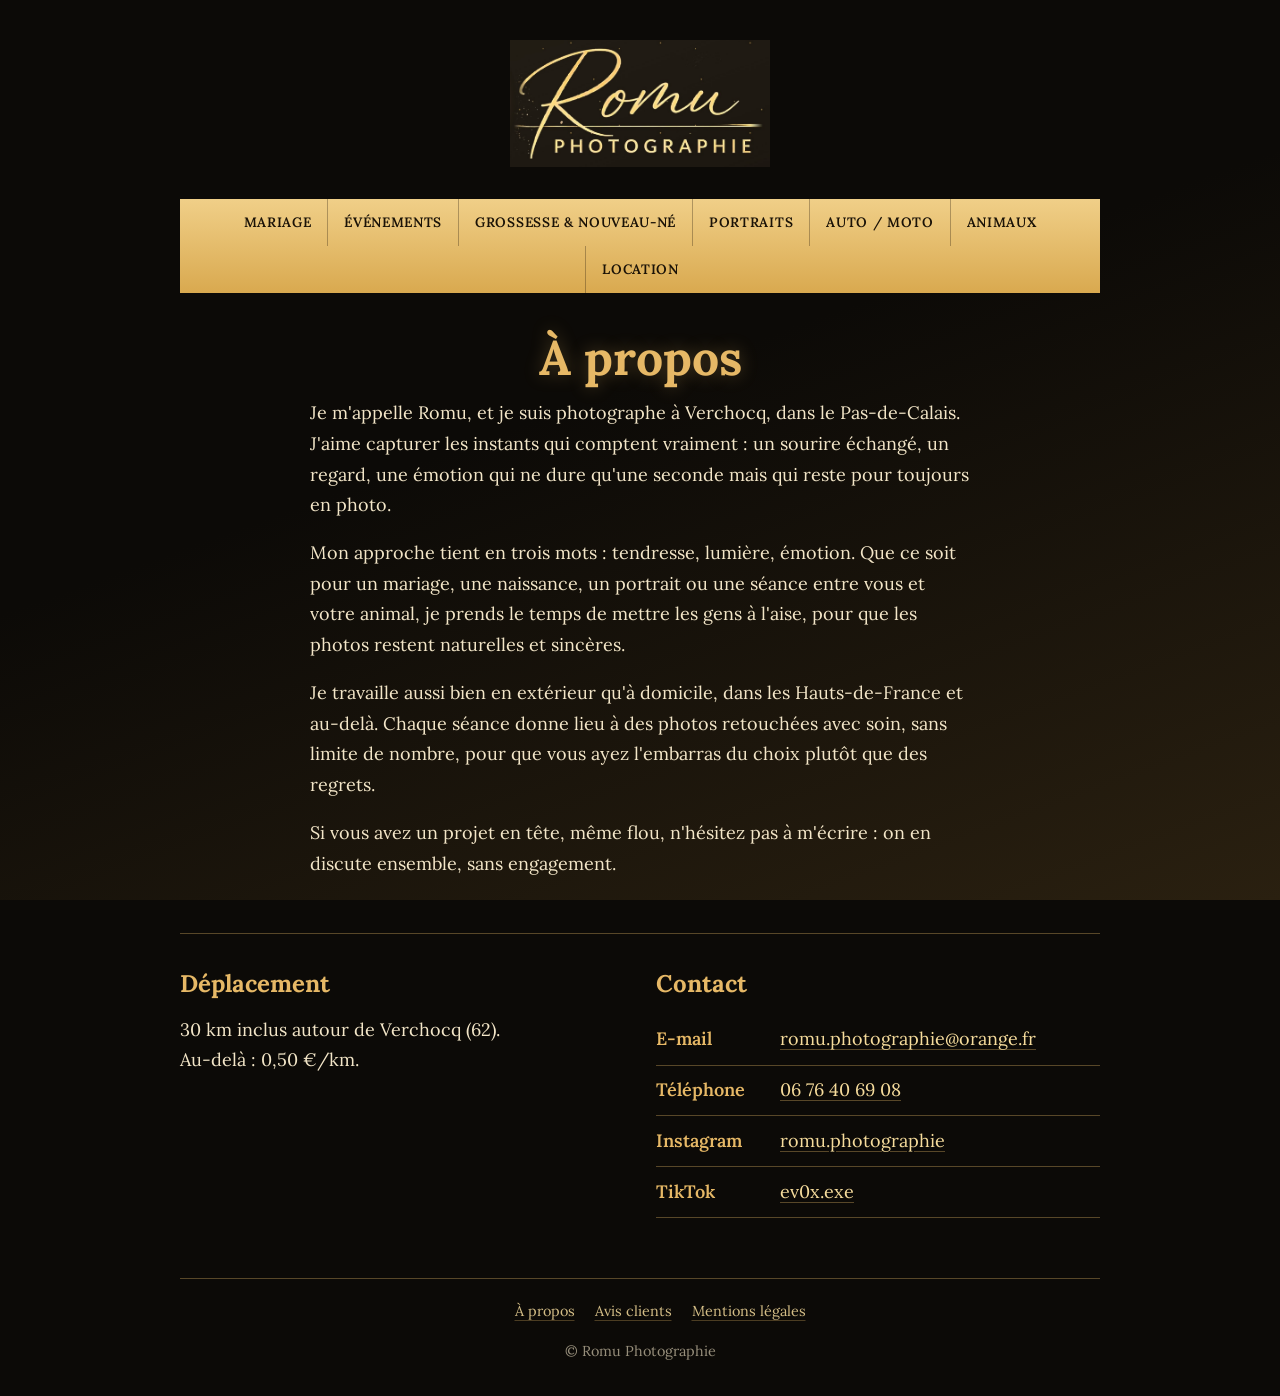
==== a-propos.html @ b551d932 "Add files via upload" ====
<!DOCTYPE html>
<html lang="fr">
<head>
<meta charset="UTF-8">
<meta name="viewport" content="width=device-width, initial-scale=1">
<title>À propos – Romu Photographie</title>
<meta name="description" content="Découvrez Romu, photographe à Verchocq (62), Hauts-de-France : son approche, son style et sa façon de travailler.">
<link rel="preconnect" href="https://fonts.googleapis.com">
<link rel="preconnect" href="https://fonts.gstatic.com" crossorigin>
<link href="https://fonts.googleapis.com/css2?family=Lora:ital,wght@0,400;0,600;0,700;1,400&display=swap" rel="stylesheet">
<link rel="stylesheet" href="style.css">
</head>
<body>
<div class="cadre">
<header class="entete petit"><a class="marque" href="index.html"><img class="logo" src="logo-romu.jpg" alt="Romu Photographie" width="1161" height="565"></a></header>
<nav aria-label="Tarifs 2027"><ul class="bandeau"><li><a href="mariage.html">Mariage</a></li><li><a href="evenements.html">Événements</a></li><li><a href="grossesse-nouveau-ne.html">Grossesse &amp; nouveau-né</a></li><li><a href="portraits.html">Portraits</a></li><li><a href="auto-moto.html">Auto / Moto</a></li><li><a href="animaux.html">Animaux</a></li><li><a href="location.html">Location</a></li></ul></nav>
<main>
<section>
<h1 class="titre">À propos</h1>
<div class="propos-texte">
<p>Je m'appelle Romu, et je suis photographe à Verchocq, dans le Pas-de-Calais. J'aime capturer les instants qui comptent vraiment : un sourire échangé, un regard, une émotion qui ne dure qu'une seconde mais qui reste pour toujours en photo.</p>
<p>Mon approche tient en trois mots : tendresse, lumière, émotion. Que ce soit pour un mariage, une naissance, un portrait ou une séance entre vous et votre animal, je prends le temps de mettre les gens à l'aise, pour que les photos restent naturelles et sincères.</p>
<p>Je travaille aussi bien en extérieur qu'à domicile, dans les Hauts-de-France et au-delà. Chaque séance donne lieu à des photos retouchées avec soin, sans limite de nombre, pour que vous ayez l'embarras du choix plutôt que des regrets.</p>
<p>Si vous avez un projet en tête, même flou, n'hésitez pas à m'écrire : on en discute ensemble, sans engagement.</p>
</div>
</section>
<section id="contact">
<div class="pied"><div><h2>Déplacement</h2><p>30 km inclus autour de Verchocq (62).<br>Au-delà : 0,50 €/km.</p></div>
<div><h2>Contact</h2><dl class="contact">
<div><dt>E-mail</dt><dd><a href="mailto:romu.photographie@orange.fr">romu.photographie@orange.fr</a></dd></div>
<div><dt>Téléphone</dt><dd><a href="tel:+33676406908">06 76 40 69 08</a></dd></div>
<div><dt>Instagram</dt><dd><a href="https://www.instagram.com/romu.photographie" target="_blank" rel="noopener">romu.photographie</a></dd></div>
<div><dt>TikTok</dt><dd><a href="https://www.tiktok.com/@ev0x.exe" target="_blank" rel="noopener">ev0x.exe</a></dd></div>
</dl></div></div>
</section>
<ul class="pied-liens">
<li><a href="a-propos.html">À propos</a></li>
<li><a href="avis.html">Avis clients</a></li>
<li><a href="mentions-legales.html">Mentions légales</a></li>
</ul>
</main>
<footer>© Romu Photographie</footer>
</div>
</body>
</html>
---- style.css ----
:root{--noir:#0c0a07;--brun:#2a2010;--or:#e6b866;--or-clair:#f6dc9c;--creme:#f3e6c8;--fin:rgba(230,184,102,.35)}
*{box-sizing:border-box}
html{height:100%}
body{margin:0;min-height:100%;background:var(--noir) linear-gradient(160deg,var(--noir) 45%,var(--brun) 100%) fixed;color:var(--creme);font:1.125rem/1.7 Lora,Georgia,"Times New Roman",serif}
.cadre{max-width:960px;margin:0 auto;padding:2.5rem 1.25rem 2rem}
a{color:var(--or-clair);text-decoration-color:var(--fin);text-underline-offset:4px}
a:hover{color:#fff;text-decoration-color:var(--or)}
a:focus-visible{outline:2px solid var(--or);outline-offset:3px;border-radius:2px}
.entete,.marque{display:flex;align-items:center;justify-content:center;gap:2rem;flex-wrap:wrap}
.entete{margin-bottom:2rem}
.marque{line-height:0;text-decoration:none}
.entete img{display:block}
.portrait{width:200px;height:200px;border-radius:50%;border:4px solid var(--or);box-shadow:0 0 32px rgba(230,184,102,.35);object-fit:cover}
.logo{width:min(380px,100%);height:auto;mix-blend-mode:screen}
.entete h1{margin:0;line-height:0}
.petit .portrait{width:110px;height:110px;border-width:3px}
.petit .logo{width:min(260px,100%)}
.bandeau{margin:0;padding:0;list-style:none;display:flex;flex-wrap:wrap;justify-content:center;background:linear-gradient(180deg,#f0cf88,#d9a94f);font-size:.85rem;font-weight:600;letter-spacing:.05em;text-transform:uppercase}
.bandeau a{display:block;padding:.75rem 1rem;color:#1a1207;text-decoration:none}
.bandeau a:hover{background:rgba(26,18,7,.12);color:#1a1207}
.bandeau a[aria-current]{background:#1a1207;color:var(--or-clair)}
.bandeau a:focus-visible{outline-color:#1a1207;outline-offset:-4px}
.bandeau li+li{border-left:1px solid rgba(26,18,7,.3)}
section{padding:2.25rem 0;text-align:center}
section+section{border-top:1px solid var(--fin)}
h1.titre{margin:0 0 .75rem;color:var(--or);font-size:clamp(2rem,6vw,3rem);line-height:1.2;text-shadow:0 0 18px rgba(230,184,102,.3)}
h2{margin:0 0 1rem;color:var(--or);font-size:clamp(1.5rem,4vw,2.25rem);line-height:1.2}
p{margin:0 0 1rem}
.accroche{font-size:clamp(1.15rem,3vw,1.5rem)}
.serre{max-width:34ch;margin-inline:auto}
.inclus{color:var(--or)}
.devise{font-style:italic;color:var(--or);font-size:clamp(1.3rem,3.6vw,2rem)}
.offres{display:grid;grid-template-columns:repeat(auto-fit,minmax(260px,1fr));gap:1.25rem;text-align:left;margin-top:2rem}
.offre{border:1px solid var(--fin);border-radius:8px;padding:1.5rem;background:rgba(0,0,0,.35)}
.offre h2{font-size:1.3rem;margin:0}
.prix{font-size:2.25rem;font-weight:700;color:var(--or-clair);line-height:1.2;margin:.25rem 0 .9rem;padding-bottom:.6rem;border-bottom:1px solid var(--fin);white-space:nowrap}
.offre ul{margin:0;padding-left:1.1rem}
.offre li{margin-bottom:.4rem;font-size:1rem;line-height:1.5}
.offre li::marker{color:var(--or)}
.large{grid-column:1/-1;border-color:var(--or)}
.liens{list-style:none;margin:0;padding:0;display:grid;grid-template-columns:repeat(auto-fit,minmax(220px,1fr));gap:1rem}
.liens a{display:block;padding:1rem;border:1px solid var(--fin);border-radius:8px;background:rgba(0,0,0,.35);font-weight:600;font-size:1.15rem;text-decoration:none}
.liens a:hover{border-color:var(--or)}
.pied{display:grid;grid-template-columns:repeat(auto-fit,minmax(260px,1fr));gap:2rem;text-align:left}
.pied h2{font-size:1.5rem}
.contact{margin:0}
.contact div{display:flex;flex-wrap:wrap;gap:.25rem 1.25rem;padding:.6rem 0;border-bottom:1px solid var(--fin)}
.contact dt{flex:0 0 6.5rem;color:var(--or);font-weight:600}
.contact dd{margin:0;overflow-wrap:anywhere}
footer{text-align:center;opacity:.6;font-size:.9rem;padding-top:1rem}
@media(max-width:600px){.cadre{padding-top:1.5rem}.entete,.marque{gap:1.25rem}.portrait{width:150px;height:150px}.petit .portrait{width:90px;height:90px}.bandeau a{padding:.6rem .7rem}.contact dt{flex-basis:100%}}

/* --- Pied secondaire, formulaire, avis, à propos, mentions légales --- */
.pied-liens{list-style:none;display:flex;flex-wrap:wrap;justify-content:center;gap:.4rem 1.25rem;margin:1.5rem 0 0;padding-top:1.25rem;border-top:1px solid var(--fin);font-size:.9rem}
.pied-liens a{opacity:.85}
.formulaire{max-width:34rem;margin:0 auto 2rem;text-align:left;display:grid;gap:.9rem}
.formulaire label{display:block;font-size:.9rem;color:var(--or);margin-bottom:.3rem;font-weight:600}
.formulaire input,.formulaire textarea{width:100%;padding:.7rem .8rem;background:rgba(0,0,0,.35);border:1px solid var(--fin);border-radius:6px;color:var(--creme);font:inherit}
.formulaire input:focus,.formulaire textarea:focus{outline:2px solid var(--or);outline-offset:1px;border-color:var(--or)}
.formulaire textarea{min-height:130px;resize:vertical}
.formulaire button{justify-self:start;padding:.8rem 1.8rem;background:linear-gradient(180deg,#f0cf88,#d9a94f);color:#1a1207;font-weight:700;border:none;border-radius:6px;cursor:pointer;font-size:1rem}
.formulaire button:hover{filter:brightness(1.08)}
.formulaire button:focus-visible{outline:2px solid var(--or-clair);outline-offset:2px}
.note-form{font-size:.85rem;opacity:.7;max-width:34rem;margin:-.5rem auto 2rem;text-align:left}
.etat-vide{border:1px dashed var(--fin);border-radius:8px;padding:2rem 1.5rem;max-width:34rem;margin:0 auto;opacity:.85}
.propos-texte{max-width:60ch;margin:0 auto;text-align:left}
.propos-texte p{margin-bottom:1.1rem}
.legal{max-width:60ch;margin:0 auto;text-align:left;font-size:1rem}
.legal h2{text-align:left;font-size:1.3rem;margin-top:1.75rem}
.legal p{margin-bottom:.9rem}

/* --- Location de matériel --- */
.bandeau-info{background:linear-gradient(180deg,#f0cf88,#d9a94f);color:#1a1207;text-align:center;font-weight:700;padding:.7rem 1rem;border-radius:6px;max-width:34rem;margin:0 auto 2rem}
.materiel-groupe{max-width:60ch;margin:0 auto 2rem;text-align:left}
.materiel-item{border-bottom:1px solid var(--fin);padding:.9rem 0}
.materiel-item h3{margin:0 0 .25rem;color:var(--or-clair);font-size:1.1rem}
.materiel-item p{margin:0;font-size:.95rem;opacity:.9}
.tableau-scroll{overflow-x:auto;margin:0 auto 1rem;max-width:60rem}
table.tarifs{border-collapse:collapse;width:100%;min-width:640px;text-align:left}
table.tarifs th,table.tarifs td{padding:.7rem .9rem;border-bottom:1px solid var(--fin)}
table.tarifs th{color:var(--or);font-size:.85rem;text-transform:uppercase;letter-spacing:.03em}
table.tarifs td{font-size:1rem}
table.tarifs tr:hover td{background:rgba(230,184,102,.06)}
.note-tarifs{max-width:60rem;margin:-.5rem auto 2rem;font-size:.85rem;opacity:.7;text-align:left}
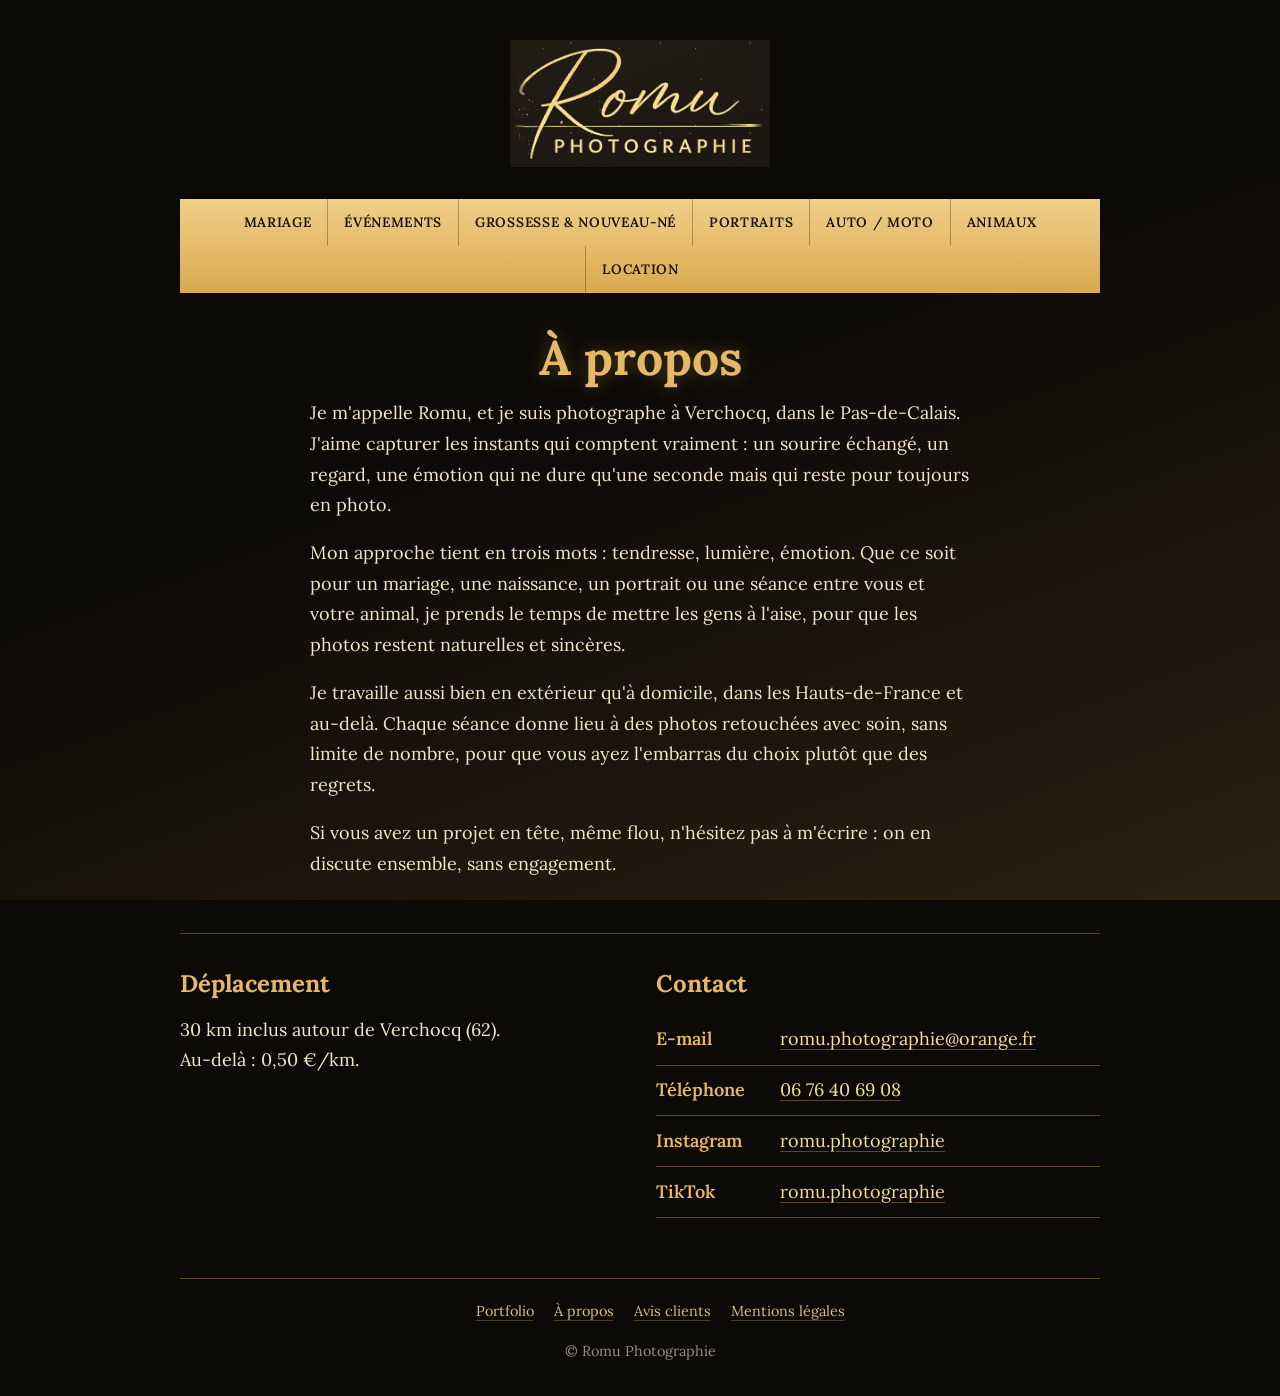
==== commit 9720f09d: "Add files via upload" ====
--- a/a-propos.html
+++ b/a-propos.html
@@ -30,10 +30,11 @@
 <div><dt>E-mail</dt><dd><a href="mailto:romu.photographie@orange.fr">romu.photographie@orange.fr</a></dd></div>
 <div><dt>Téléphone</dt><dd><a href="tel:+33676406908">06 76 40 69 08</a></dd></div>
 <div><dt>Instagram</dt><dd><a href="https://www.instagram.com/romu.photographie" target="_blank" rel="noopener">romu.photographie</a></dd></div>
-<div><dt>TikTok</dt><dd><a href="https://www.tiktok.com/@ev0x.exe" target="_blank" rel="noopener">ev0x.exe</a></dd></div>
+<div><dt>TikTok</dt><dd><a href="https://www.tiktok.com/@romu.photographie" target="_blank" rel="noopener">romu.photographie</a></dd></div>
 </dl></div></div>
 </section>
 <ul class="pied-liens">
+<li><a href="portfolio.html">Portfolio</a></li>
 <li><a href="a-propos.html">À propos</a></li>
 <li><a href="avis.html">Avis clients</a></li>
 <li><a href="mentions-legales.html">Mentions légales</a></li>
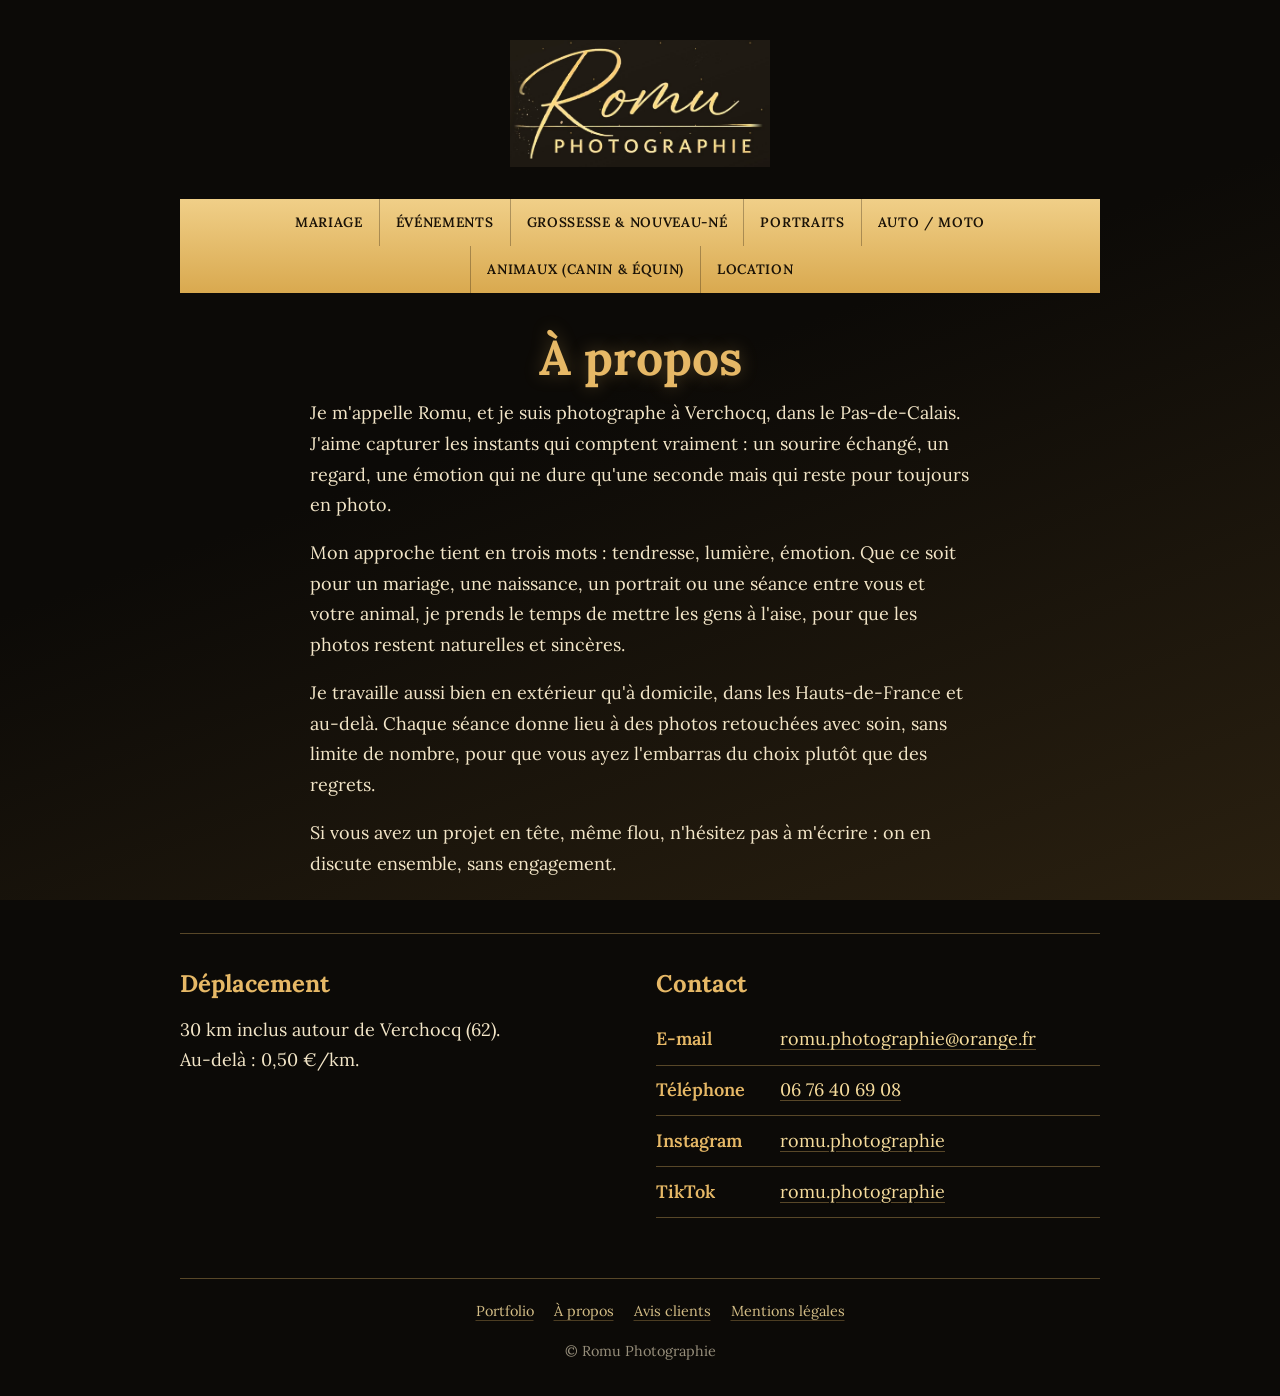
==== commit ca0abc4b: "Add files via upload" ====
--- a/a-propos.html
+++ b/a-propos.html
@@ -13,7 +13,7 @@
 <body>
 <div class="cadre">
 <header class="entete petit"><a class="marque" href="index.html"><img class="logo" src="logo-romu.jpg" alt="Romu Photographie" width="1161" height="565"></a></header>
-<nav aria-label="Tarifs 2027"><ul class="bandeau"><li><a href="mariage.html">Mariage</a></li><li><a href="evenements.html">Événements</a></li><li><a href="grossesse-nouveau-ne.html">Grossesse &amp; nouveau-né</a></li><li><a href="portraits.html">Portraits</a></li><li><a href="auto-moto.html">Auto / Moto</a></li><li><a href="animaux.html">Animaux</a></li><li><a href="location.html">Location</a></li></ul></nav>
+<nav aria-label="Tarifs 2027"><ul class="bandeau"><li><a href="mariage.html">Mariage</a></li><li><a href="evenements.html">Événements</a></li><li><a href="grossesse-nouveau-ne.html">Grossesse &amp; nouveau-né</a></li><li><a href="portraits.html">Portraits</a></li><li><a href="auto-moto.html">Auto / Moto</a></li><li><a href="animaux.html">Animaux (canin &amp; équin)</a></li><li><a href="location.html">Location</a></li></ul></nav>
 <main>
 <section>
 <h1 class="titre">À propos</h1>
--- a/style.css
+++ b/style.css
@@ -50,6 +50,10 @@
 footer{text-align:center;opacity:.6;font-size:.9rem;padding-top:1rem}
 @media(max-width:600px){.cadre{padding-top:1.5rem}.entete,.marque{gap:1.25rem}.portrait{width:150px;height:150px}.petit .portrait{width:90px;height:90px}.bandeau a{padding:.6rem .7rem}.contact dt{flex-basis:100%}}
 
+/* --- Galerie portfolio sur les fiches tarifs --- */
+.mini-galerie{display:grid;grid-template-columns:repeat(auto-fit,minmax(110px,1fr));gap:.6rem;max-width:34rem;margin:1.5rem auto 2rem}
+.mini-galerie img{width:100%;aspect-ratio:1/1;object-fit:cover;border-radius:8px;border:1px solid var(--fin);display:block}
+
 /* --- Pied secondaire, formulaire, avis, à propos, mentions légales --- */
 .pied-liens{list-style:none;display:flex;flex-wrap:wrap;justify-content:center;gap:.4rem 1.25rem;margin:1.5rem 0 0;padding-top:1.25rem;border-top:1px solid var(--fin);font-size:.9rem}
 .pied-liens a{opacity:.85}
@@ -81,4 +85,28 @@
 table.tarifs th{color:var(--or);font-size:.85rem;text-transform:uppercase;letter-spacing:.03em}
 table.tarifs td{font-size:1rem}
 table.tarifs tr:hover td{background:rgba(230,184,102,.06)}
-.note-tarifs{max-width:60rem;margin:-.5rem auto 2rem;font-size:.85rem;opacity:.7;text-align:left}+.note-tarifs{max-width:60rem;margin:-.5rem auto 2rem;font-size:.85rem;opacity:.7;text-align:left}
+
+/* --- Page Portfolio --- */
+.filtres{display:flex;flex-wrap:wrap;justify-content:center;gap:.6rem;max-width:52rem;margin:0 auto 2rem}
+.filtres button{padding:.55rem 1.2rem;border-radius:999px;border:1px solid var(--fin);background:rgba(0,0,0,.35);color:var(--creme);font:inherit;font-size:.9rem;cursor:pointer;transition:background .15s,border-color .15s}
+.filtres button:hover{border-color:var(--or)}
+.filtres button.actif{background:linear-gradient(180deg,#f0cf88,#d9a94f);color:#1a1207;border-color:transparent;font-weight:600}
+.filtres button:focus-visible{outline:2px solid var(--or);outline-offset:2px}
+.portfolio-grille{display:flex;flex-wrap:wrap;justify-content:center;gap:.5rem;max-width:56rem;margin:0 auto}
+.portfolio-grille figure{flex:0 0 auto;width:110px;margin:0;position:relative;border-radius:8px;overflow:hidden;border:1px solid var(--fin);aspect-ratio:1/1}
+.portfolio-grille img{width:100%;height:100%;object-fit:cover;display:block}
+.portfolio-grille figcaption{position:absolute;left:0;right:0;bottom:0;padding:.5rem .7rem;background:linear-gradient(0deg,rgba(0,0,0,.75),transparent);color:var(--or-clair);font-size:.8rem}
+.cta-portfolio{display:inline-block;margin-top:.5rem;padding:.7rem 1.6rem;border:1px solid var(--or);border-radius:999px;color:var(--or-clair);text-decoration:none;font-size:.95rem}
+.cta-portfolio:hover{background:rgba(230,184,102,.12);color:#fff}
+/* --- Accueil : mise en page photo --- */
+.hero{padding:3.5rem 0 3rem;text-align:center;border-top:none}
+.hero .accroche{max-width:40ch;margin-inline:auto}
+.galerie{padding-top:1rem}
+.galerie h2{margin-bottom:.4rem}
+.galerie > p{opacity:.75;font-size:1rem;margin-bottom:1.75rem}
+.grille{display:grid;grid-template-columns:repeat(auto-fit,minmax(200px,1fr));gap:1rem;text-align:center}
+.carte{display:flex;align-items:center;justify-content:center;min-height:100px;padding:1.4rem 1rem;border-radius:8px;border:1px solid var(--fin);background:rgba(0,0,0,.3);text-decoration:none;color:var(--or-clair);font-size:1.15rem;font-weight:600;letter-spacing:.02em;transition:border-color .15s,background .15s}
+.carte:hover{border-color:var(--or);background:rgba(230,184,102,.08);color:#fff}
+.carte-portfolio{border-color:var(--or);background:rgba(230,184,102,.1)}
+.portrait-grand{width:min(280px,60vw);height:min(280px,60vw);border-radius:50%;border:4px solid var(--or);box-shadow:0 0 40px rgba(230,184,102,.35);object-fit:cover;margin:0 auto 1.5rem}
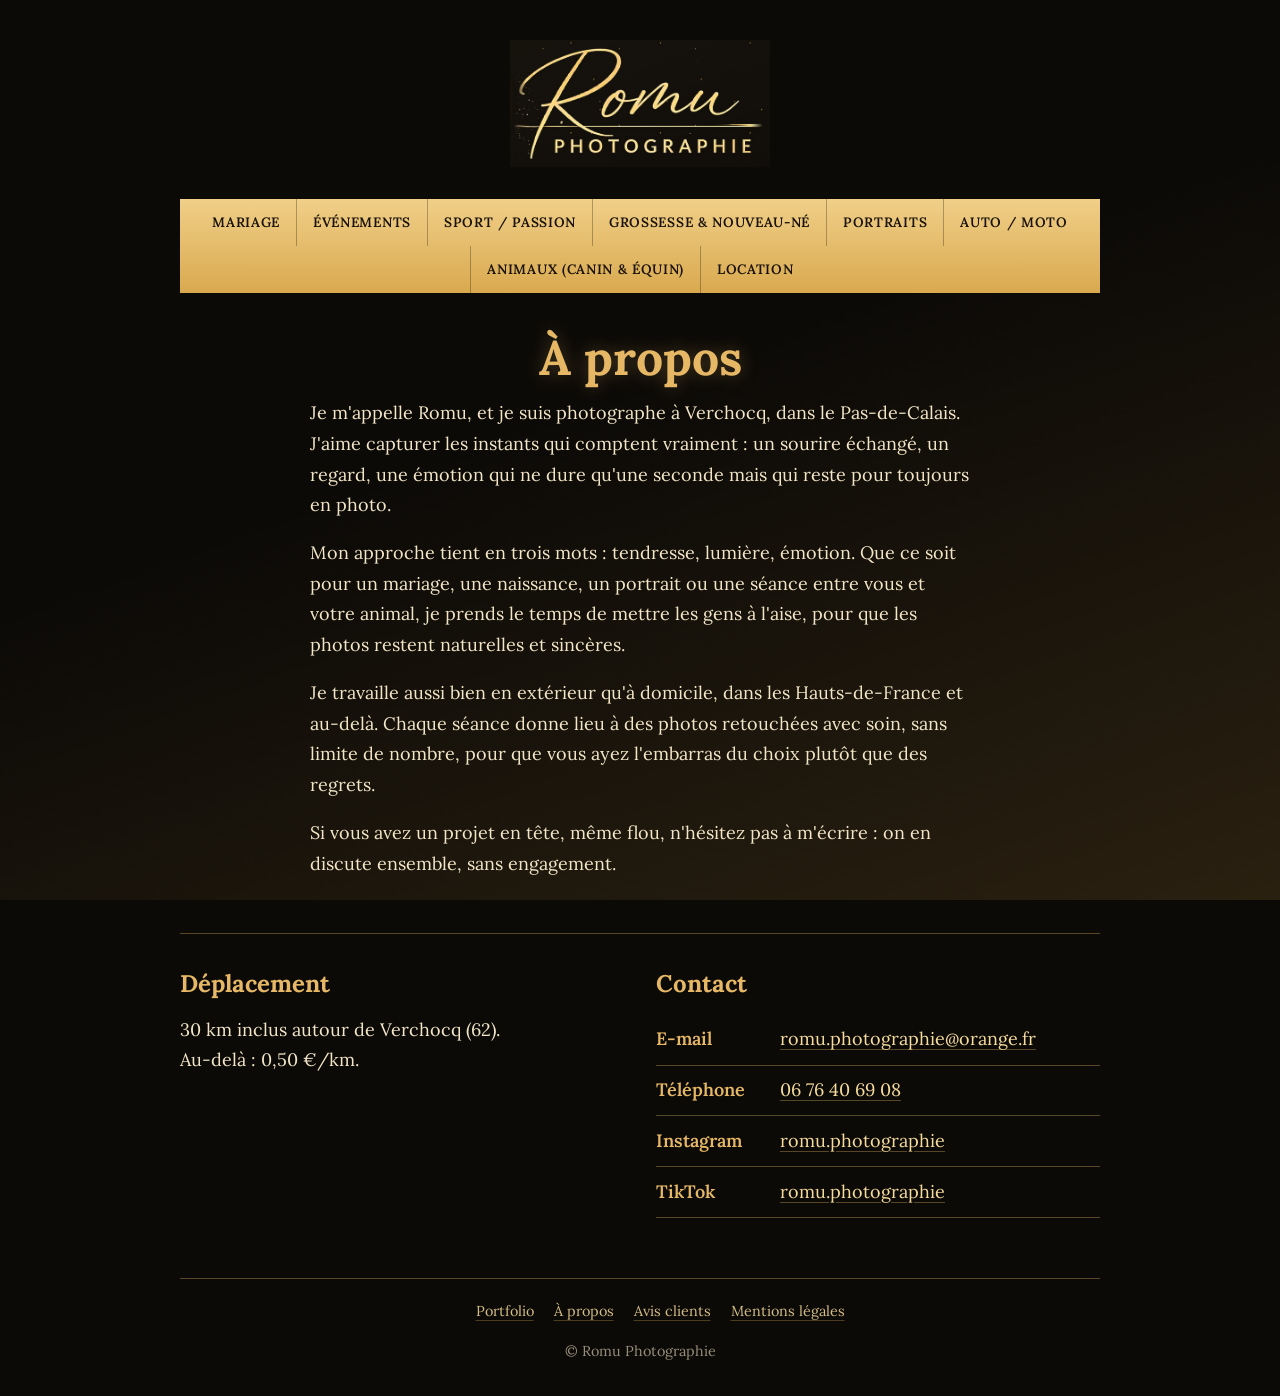
==== commit fd9f710b: "Add files via upload" ====
--- a/a-propos.html
+++ b/a-propos.html
@@ -13,7 +13,7 @@
 <body>
 <div class="cadre">
 <header class="entete petit"><a class="marque" href="index.html"><img class="logo" src="logo-romu.jpg" alt="Romu Photographie" width="1161" height="565"></a></header>
-<nav aria-label="Tarifs 2027"><ul class="bandeau"><li><a href="mariage.html">Mariage</a></li><li><a href="evenements.html">Événements</a></li><li><a href="grossesse-nouveau-ne.html">Grossesse &amp; nouveau-né</a></li><li><a href="portraits.html">Portraits</a></li><li><a href="auto-moto.html">Auto / Moto</a></li><li><a href="animaux.html">Animaux (canin &amp; équin)</a></li><li><a href="location.html">Location</a></li></ul></nav>
+<nav aria-label="Tarifs 2027"><ul class="bandeau"><li><a href="mariage.html">Mariage</a></li><li><a href="evenements.html">Événements</a></li><li><a href="sport-passion.html">Sport / Passion</a></li><li><a href="grossesse-nouveau-ne.html">Grossesse &amp; nouveau-né</a></li><li><a href="portraits.html">Portraits</a></li><li><a href="auto-moto.html">Auto / Moto</a></li><li><a href="animaux.html">Animaux (canin &amp; équin)</a></li><li><a href="location.html">Location</a></li></ul></nav>
 <main>
 <section>
 <h1 class="titre">À propos</h1>
--- a/style.css
+++ b/style.css
@@ -87,6 +87,11 @@
 table.tarifs tr:hover td{background:rgba(230,184,102,.06)}
 .note-tarifs{max-width:60rem;margin:-.5rem auto 2rem;font-size:.85rem;opacity:.7;text-align:left}
 
+/* --- Lune en fond, accueil uniquement --- */
+body.accueil{position:relative}
+body.accueil::before{content:"";position:fixed;inset:0;background:url('lune-fond.jpg') no-repeat;background-position:top right;background-size:min(70vw,640px);opacity:.14;mix-blend-mode:screen;pointer-events:none;z-index:0}
+.cadre{position:relative;z-index:1}
+
 /* --- Page Portfolio --- */
 .filtres{display:flex;flex-wrap:wrap;justify-content:center;gap:.6rem;max-width:52rem;margin:0 auto 2rem}
 .filtres button{padding:.55rem 1.2rem;border-radius:999px;border:1px solid var(--fin);background:rgba(0,0,0,.35);color:var(--creme);font:inherit;font-size:.9rem;cursor:pointer;transition:background .15s,border-color .15s}
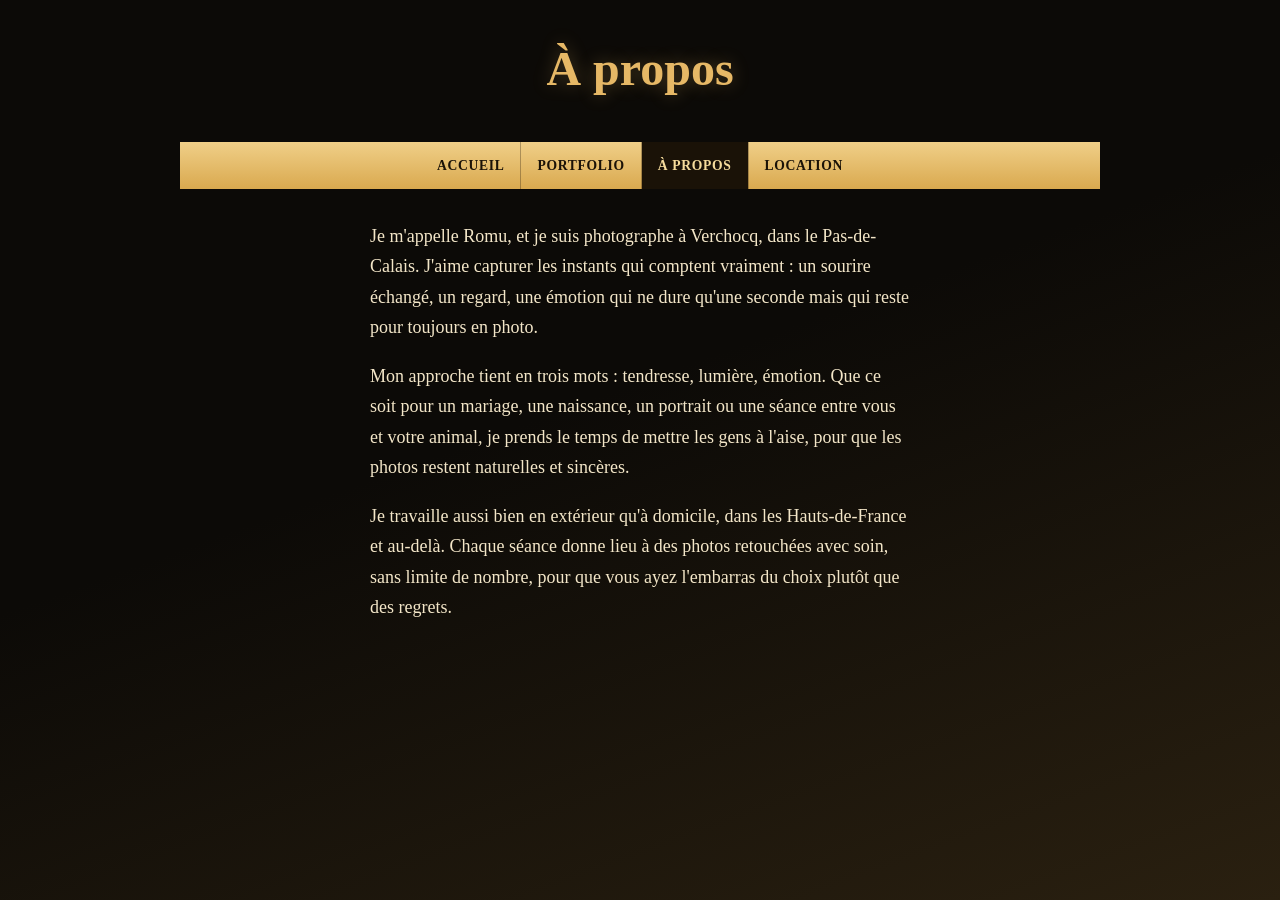
==== commit c7735553: "Add files via upload" ====
--- a/a-propos.html
+++ b/a-propos.html
@@ -1,46 +1,29 @@
 <!DOCTYPE html>
 <html lang="fr">
 <head>
-<meta charset="UTF-8">
-<meta name="viewport" content="width=device-width, initial-scale=1">
-<title>À propos – Romu Photographie</title>
-<meta name="description" content="Découvrez Romu, photographe à Verchocq (62), Hauts-de-France : son approche, son style et sa façon de travailler.">
-<link rel="preconnect" href="https://fonts.googleapis.com">
-<link rel="preconnect" href="https://fonts.gstatic.com" crossorigin>
-<link href="https://fonts.googleapis.com/css2?family=Lora:ital,wght@0,400;0,600;0,700;1,400&display=swap" rel="stylesheet">
-<link rel="stylesheet" href="style.css">
+    <meta charset="UTF-8">
+    <meta name="viewport" content="width=device-width, initial-scale=1.0">
+    <title>À propos - Romu Photographie</title>
+    <link rel="stylesheet" href="style.css">
 </head>
 <body>
-<div class="cadre">
-<header class="entete petit"><a class="marque" href="index.html"><img class="logo" src="logo-romu.jpg" alt="Romu Photographie" width="1161" height="565"></a></header>
-<nav aria-label="Tarifs 2027"><ul class="bandeau"><li><a href="mariage.html">Mariage</a></li><li><a href="evenements.html">Événements</a></li><li><a href="sport-passion.html">Sport / Passion</a></li><li><a href="grossesse-nouveau-ne.html">Grossesse &amp; nouveau-né</a></li><li><a href="portraits.html">Portraits</a></li><li><a href="auto-moto.html">Auto / Moto</a></li><li><a href="animaux.html">Animaux (canin &amp; équin)</a></li><li><a href="location.html">Location</a></li></ul></nav>
-<main>
-<section>
-<h1 class="titre">À propos</h1>
-<div class="propos-texte">
-<p>Je m'appelle Romu, et je suis photographe à Verchocq, dans le Pas-de-Calais. J'aime capturer les instants qui comptent vraiment : un sourire échangé, un regard, une émotion qui ne dure qu'une seconde mais qui reste pour toujours en photo.</p>
-<p>Mon approche tient en trois mots : tendresse, lumière, émotion. Que ce soit pour un mariage, une naissance, un portrait ou une séance entre vous et votre animal, je prends le temps de mettre les gens à l'aise, pour que les photos restent naturelles et sincères.</p>
-<p>Je travaille aussi bien en extérieur qu'à domicile, dans les Hauts-de-France et au-delà. Chaque séance donne lieu à des photos retouchées avec soin, sans limite de nombre, pour que vous ayez l'embarras du choix plutôt que des regrets.</p>
-<p>Si vous avez un projet en tête, même flou, n'hésitez pas à m'écrire : on en discute ensemble, sans engagement.</p>
-</div>
-</section>
-<section id="contact">
-<div class="pied"><div><h2>Déplacement</h2><p>30 km inclus autour de Verchocq (62).<br>Au-delà : 0,50 €/km.</p></div>
-<div><h2>Contact</h2><dl class="contact">
-<div><dt>E-mail</dt><dd><a href="mailto:romu.photographie@orange.fr">romu.photographie@orange.fr</a></dd></div>
-<div><dt>Téléphone</dt><dd><a href="tel:+33676406908">06 76 40 69 08</a></dd></div>
-<div><dt>Instagram</dt><dd><a href="https://www.instagram.com/romu.photographie" target="_blank" rel="noopener">romu.photographie</a></dd></div>
-<div><dt>TikTok</dt><dd><a href="https://www.tiktok.com/@romu.photographie" target="_blank" rel="noopener">romu.photographie</a></dd></div>
-</dl></div></div>
-</section>
-<ul class="pied-liens">
-<li><a href="portfolio.html">Portfolio</a></li>
-<li><a href="a-propos.html">À propos</a></li>
-<li><a href="avis.html">Avis clients</a></li>
-<li><a href="mentions-legales.html">Mentions légales</a></li>
-</ul>
-</main>
-<footer>© Romu Photographie</footer>
-</div>
+    <div class="cadre">
+        <header class="entete petit">
+            <h1 class="titre">À propos</h1>
+        </header>
+        <nav>
+            <ul class="bandeau">
+                <li><a href="index.html">Accueil</a></li>
+                <li><a href="portfolio.html">Portfolio</a></li>
+                <li><a href="a-propos.html" aria-current="page">À propos</a></li>
+                <li><a href="location.html">Location</a></li>
+            </ul>
+        </nav>
+        <main class="propos-texte" style="margin-top: 2rem;">
+            <p>Je m'appelle Romu, et je suis photographe à Verchocq, dans le Pas-de-Calais. J'aime capturer les instants qui comptent vraiment : un sourire échangé, un regard, une émotion qui ne dure qu'une seconde mais qui reste pour toujours en photo.</p>
+            <p>Mon approche tient en trois mots : tendresse, lumière, émotion. Que ce soit pour un mariage, une naissance, un portrait ou une séance entre vous et votre animal, je prends le temps de mettre les gens à l'aise, pour que les photos restent naturelles et sincères.</p>
+            <p>Je travaille aussi bien en extérieur qu'à domicile, dans les Hauts-de-France et au-delà. Chaque séance donne lieu à des photos retouchées avec soin, sans limite de nombre, pour que vous ayez l'embarras du choix plutôt que des regrets.</p>
+        </main>
+    </div>
 </body>
-</html>
+</html>
--- a/style.css
+++ b/style.css
@@ -49,12 +49,8 @@
 .contact dd{margin:0;overflow-wrap:anywhere}
 footer{text-align:center;opacity:.6;font-size:.9rem;padding-top:1rem}
 @media(max-width:600px){.cadre{padding-top:1.5rem}.entete,.marque{gap:1.25rem}.portrait{width:150px;height:150px}.petit .portrait{width:90px;height:90px}.bandeau a{padding:.6rem .7rem}.contact dt{flex-basis:100%}}
-
-/* --- Galerie portfolio sur les fiches tarifs --- */
-.mini-galerie{display:grid;grid-template-columns:repeat(auto-fit,minmax(110px,1fr));gap:.6rem;max-width:34rem;margin:1.5rem auto 2rem}
+.mini-galerie{display:grid;grid-template-columns:repeat(auto-fit,minmax(180px,1fr));gap:.75rem;max-width:52rem;margin:1.75rem auto 2.25rem}
 .mini-galerie img{width:100%;aspect-ratio:1/1;object-fit:cover;border-radius:8px;border:1px solid var(--fin);display:block}
-
-/* --- Pied secondaire, formulaire, avis, à propos, mentions légales --- */
 .pied-liens{list-style:none;display:flex;flex-wrap:wrap;justify-content:center;gap:.4rem 1.25rem;margin:1.5rem 0 0;padding-top:1.25rem;border-top:1px solid var(--fin);font-size:.9rem}
 .pied-liens a{opacity:.85}
 .formulaire{max-width:34rem;margin:0 auto 2rem;text-align:left;display:grid;gap:.9rem}
@@ -72,8 +68,6 @@
 .legal{max-width:60ch;margin:0 auto;text-align:left;font-size:1rem}
 .legal h2{text-align:left;font-size:1.3rem;margin-top:1.75rem}
 .legal p{margin-bottom:.9rem}
-
-/* --- Location de matériel --- */
 .bandeau-info{background:linear-gradient(180deg,#f0cf88,#d9a94f);color:#1a1207;text-align:center;font-weight:700;padding:.7rem 1rem;border-radius:6px;max-width:34rem;margin:0 auto 2rem}
 .materiel-groupe{max-width:60ch;margin:0 auto 2rem;text-align:left}
 .materiel-item{border-bottom:1px solid var(--fin);padding:.9rem 0}
@@ -86,32 +80,28 @@
 table.tarifs td{font-size:1rem}
 table.tarifs tr:hover td{background:rgba(230,184,102,.06)}
 .note-tarifs{max-width:60rem;margin:-.5rem auto 2rem;font-size:.85rem;opacity:.7;text-align:left}
-
-/* --- Lune en fond, accueil uniquement --- */
-body.accueil{position:relative}
-body.accueil::before{content:"";position:fixed;inset:0;background:url('lune-fond.jpg') no-repeat;background-position:top right;background-size:min(70vw,640px);opacity:.14;mix-blend-mode:screen;pointer-events:none;z-index:0}
-.cadre{position:relative;z-index:1}
-
-/* --- Page Portfolio --- */
 .filtres{display:flex;flex-wrap:wrap;justify-content:center;gap:.6rem;max-width:52rem;margin:0 auto 2rem}
 .filtres button{padding:.55rem 1.2rem;border-radius:999px;border:1px solid var(--fin);background:rgba(0,0,0,.35);color:var(--creme);font:inherit;font-size:.9rem;cursor:pointer;transition:background .15s,border-color .15s}
 .filtres button:hover{border-color:var(--or)}
 .filtres button.actif{background:linear-gradient(180deg,#f0cf88,#d9a94f);color:#1a1207;border-color:transparent;font-weight:600}
 .filtres button:focus-visible{outline:2px solid var(--or);outline-offset:2px}
-.portfolio-grille{display:flex;flex-wrap:wrap;justify-content:center;gap:.5rem;max-width:56rem;margin:0 auto}
-.portfolio-grille figure{flex:0 0 auto;width:110px;margin:0;position:relative;border-radius:8px;overflow:hidden;border:1px solid var(--fin);aspect-ratio:1/1}
+.portfolio-grille{display:grid;grid-template-columns:repeat(auto-fill,minmax(200px,1fr));gap:.85rem;max-width:64rem;margin:0 auto}
+.portfolio-grille figure{margin:0;position:relative;border-radius:8px;overflow:hidden;border:1px solid var(--fin);aspect-ratio:1/1}
 .portfolio-grille img{width:100%;height:100%;object-fit:cover;display:block}
 .portfolio-grille figcaption{position:absolute;left:0;right:0;bottom:0;padding:.5rem .7rem;background:linear-gradient(0deg,rgba(0,0,0,.75),transparent);color:var(--or-clair);font-size:.8rem}
 .cta-portfolio{display:inline-block;margin-top:.5rem;padding:.7rem 1.6rem;border:1px solid var(--or);border-radius:999px;color:var(--or-clair);text-decoration:none;font-size:.95rem}
 .cta-portfolio:hover{background:rgba(230,184,102,.12);color:#fff}
-/* --- Accueil : mise en page photo --- */
 .hero{padding:3.5rem 0 3rem;text-align:center;border-top:none}
 .hero .accroche{max-width:40ch;margin-inline:auto}
 .galerie{padding-top:1rem}
 .galerie h2{margin-bottom:.4rem}
 .galerie > p{opacity:.75;font-size:1rem;margin-bottom:1.75rem}
-.grille{display:grid;grid-template-columns:repeat(auto-fit,minmax(200px,1fr));gap:1rem;text-align:center}
-.carte{display:flex;align-items:center;justify-content:center;min-height:100px;padding:1.4rem 1rem;border-radius:8px;border:1px solid var(--fin);background:rgba(0,0,0,.3);text-decoration:none;color:var(--or-clair);font-size:1.15rem;font-weight:600;letter-spacing:.02em;transition:border-color .15s,background .15s}
-.carte:hover{border-color:var(--or);background:rgba(230,184,102,.08);color:#fff}
-.carte-portfolio{border-color:var(--or);background:rgba(230,184,102,.1)}
+.grille{display:grid;grid-template-columns:repeat(auto-fit,minmax(260px,1fr));gap:1.25rem;text-align:left}
+.carte{position:relative;display:block;border-radius:10px;overflow:hidden;border:1px solid var(--fin);background:#1a140c;text-decoration:none;aspect-ratio:4/5}
+.carte:hover{border-color:var(--or)}
+.carte .cadre-photo{position:absolute;inset:0;display:flex;align-items:center;justify-content:center;background:linear-gradient(160deg,#221a10,#0c0a07);color:var(--fin);font-size:.85rem;text-align:center;padding:1rem}
+.carte .cadre-photo svg{width:34px;height:34px;opacity:.5;display:block;margin:0 auto .5rem}
+.carte img{position:absolute;inset:0;width:100%;height:100%;object-fit:cover}
+.carte .etiquette{position:absolute;left:0;right:0;bottom:0;padding:.9rem 1rem;background:linear-gradient(0deg,rgba(0,0,0,.85),transparent);font-size:1.05rem;font-weight:600;color:var(--or-clair)}
 .portrait-grand{width:min(280px,60vw);height:min(280px,60vw);border-radius:50%;border:4px solid var(--or);box-shadow:0 0 40px rgba(230,184,102,.35);object-fit:cover;margin:0 auto 1.5rem}
+.warning-text { color: #ffad42; font-weight: bold; font-size: 0.85rem; display: block; margin-top: 0.2rem; }
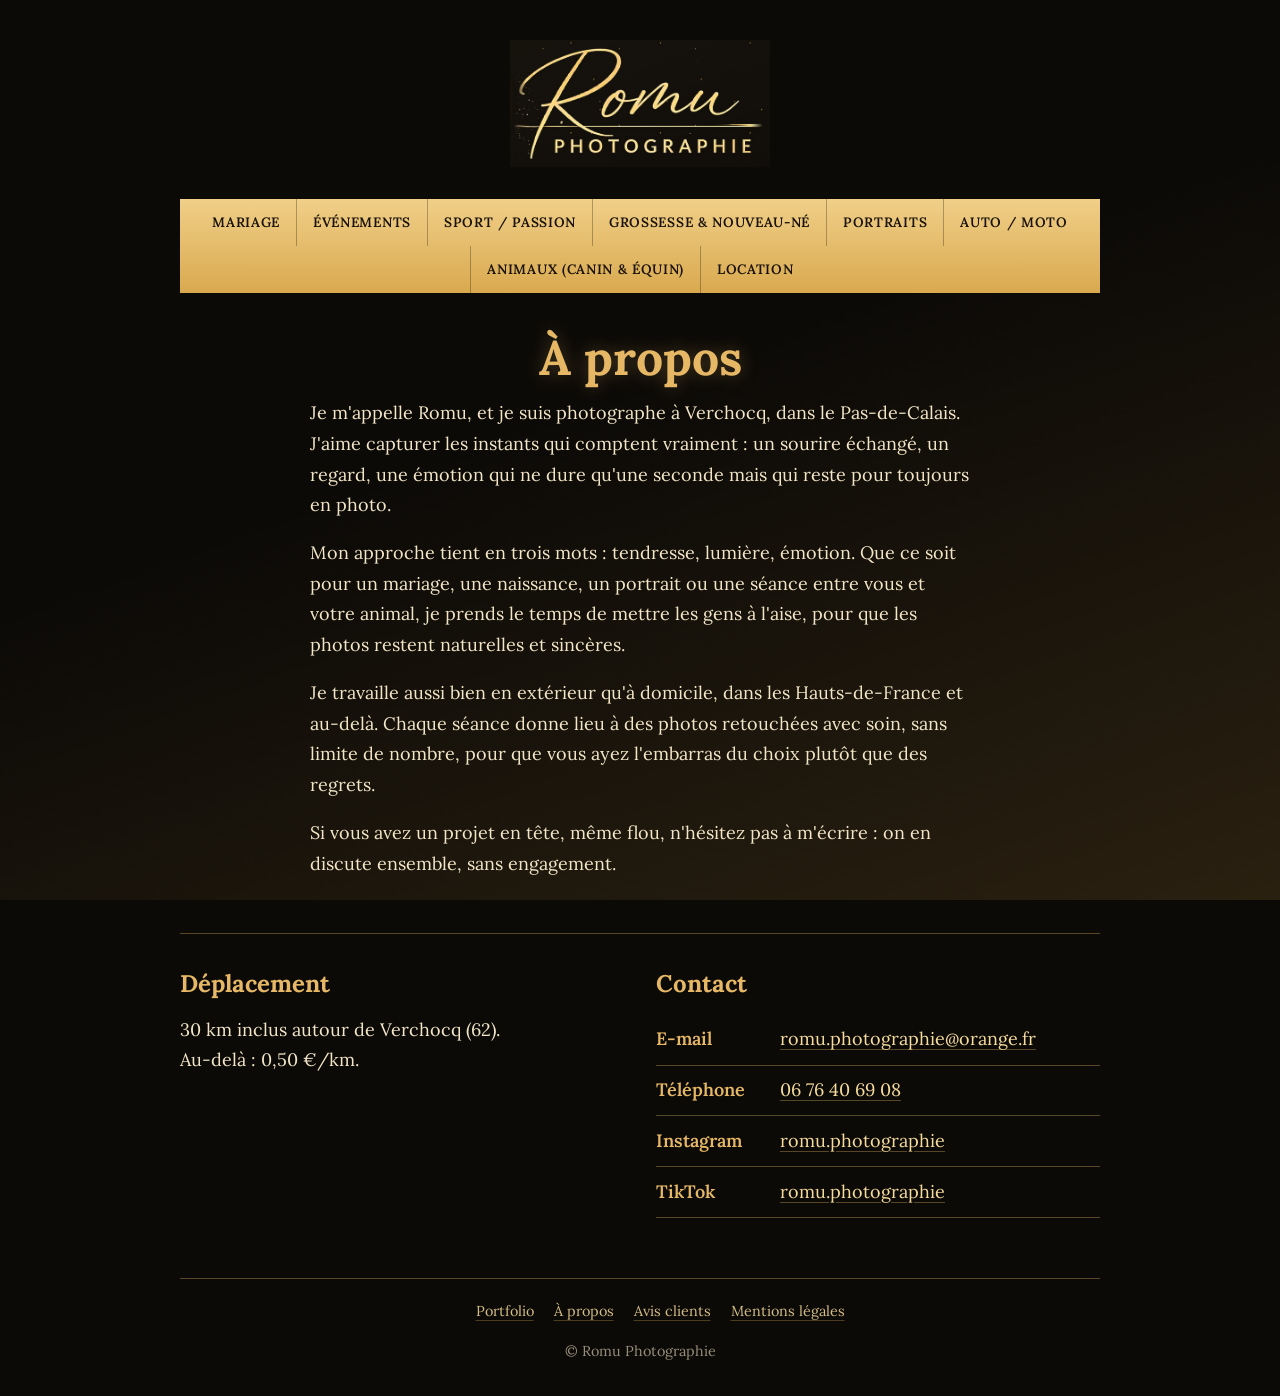
==== commit a4bcf09d: "Add files via upload" ====
--- a/a-propos.html
+++ b/a-propos.html
@@ -1,29 +1,46 @@
 <!DOCTYPE html>
 <html lang="fr">
 <head>
-    <meta charset="UTF-8">
-    <meta name="viewport" content="width=device-width, initial-scale=1.0">
-    <title>À propos - Romu Photographie</title>
-    <link rel="stylesheet" href="style.css">
+<meta charset="UTF-8">
+<meta name="viewport" content="width=device-width, initial-scale=1">
+<title>À propos – Romu Photographie</title>
+<meta name="description" content="Découvrez Romu, photographe à Verchocq (62), Hauts-de-France : son approche, son style et sa façon de travailler.">
+<link rel="preconnect" href="https://fonts.googleapis.com">
+<link rel="preconnect" href="https://fonts.gstatic.com" crossorigin>
+<link href="https://fonts.googleapis.com/css2?family=Lora:ital,wght@0,400;0,600;0,700;1,400&display=swap" rel="stylesheet">
+<link rel="stylesheet" href="style.css">
 </head>
 <body>
-    <div class="cadre">
-        <header class="entete petit">
-            <h1 class="titre">À propos</h1>
-        </header>
-        <nav>
-            <ul class="bandeau">
-                <li><a href="index.html">Accueil</a></li>
-                <li><a href="portfolio.html">Portfolio</a></li>
-                <li><a href="a-propos.html" aria-current="page">À propos</a></li>
-                <li><a href="location.html">Location</a></li>
-            </ul>
-        </nav>
-        <main class="propos-texte" style="margin-top: 2rem;">
-            <p>Je m'appelle Romu, et je suis photographe à Verchocq, dans le Pas-de-Calais. J'aime capturer les instants qui comptent vraiment : un sourire échangé, un regard, une émotion qui ne dure qu'une seconde mais qui reste pour toujours en photo.</p>
-            <p>Mon approche tient en trois mots : tendresse, lumière, émotion. Que ce soit pour un mariage, une naissance, un portrait ou une séance entre vous et votre animal, je prends le temps de mettre les gens à l'aise, pour que les photos restent naturelles et sincères.</p>
-            <p>Je travaille aussi bien en extérieur qu'à domicile, dans les Hauts-de-France et au-delà. Chaque séance donne lieu à des photos retouchées avec soin, sans limite de nombre, pour que vous ayez l'embarras du choix plutôt que des regrets.</p>
-        </main>
-    </div>
+<div class="cadre">
+<header class="entete petit"><a class="marque" href="index.html"><img class="logo" src="logo-romu.jpg" alt="Romu Photographie" width="1161" height="565"></a></header>
+<nav aria-label="Tarifs 2027"><ul class="bandeau"><li><a href="mariage.html">Mariage</a></li><li><a href="evenements.html">Événements</a></li><li><a href="sport-passion.html">Sport / Passion</a></li><li><a href="grossesse-nouveau-ne.html">Grossesse &amp; nouveau-né</a></li><li><a href="portraits.html">Portraits</a></li><li><a href="auto-moto.html">Auto / Moto</a></li><li><a href="animaux.html">Animaux (canin &amp; équin)</a></li><li><a href="location.html">Location</a></li></ul></nav>
+<main>
+<section>
+<h1 class="titre">À propos</h1>
+<div class="propos-texte">
+<p>Je m'appelle Romu, et je suis photographe à Verchocq, dans le Pas-de-Calais. J'aime capturer les instants qui comptent vraiment : un sourire échangé, un regard, une émotion qui ne dure qu'une seconde mais qui reste pour toujours en photo.</p>
+<p>Mon approche tient en trois mots : tendresse, lumière, émotion. Que ce soit pour un mariage, une naissance, un portrait ou une séance entre vous et votre animal, je prends le temps de mettre les gens à l'aise, pour que les photos restent naturelles et sincères.</p>
+<p>Je travaille aussi bien en extérieur qu'à domicile, dans les Hauts-de-France et au-delà. Chaque séance donne lieu à des photos retouchées avec soin, sans limite de nombre, pour que vous ayez l'embarras du choix plutôt que des regrets.</p>
+<p>Si vous avez un projet en tête, même flou, n'hésitez pas à m'écrire : on en discute ensemble, sans engagement.</p>
+</div>
+</section>
+<section id="contact">
+<div class="pied"><div><h2>Déplacement</h2><p>30 km inclus autour de Verchocq (62).<br>Au-delà : 0,50 €/km.</p></div>
+<div><h2>Contact</h2><dl class="contact">
+<div><dt>E-mail</dt><dd><a href="mailto:romu.photographie@orange.fr">romu.photographie@orange.fr</a></dd></div>
+<div><dt>Téléphone</dt><dd><a href="tel:+33676406908">06 76 40 69 08</a></dd></div>
+<div><dt>Instagram</dt><dd><a href="https://www.instagram.com/romu.photographie" target="_blank" rel="noopener">romu.photographie</a></dd></div>
+<div><dt>TikTok</dt><dd><a href="https://www.tiktok.com/@romu.photographie" target="_blank" rel="noopener">romu.photographie</a></dd></div>
+</dl></div></div>
+</section>
+<ul class="pied-liens">
+<li><a href="portfolio.html">Portfolio</a></li>
+<li><a href="a-propos.html">À propos</a></li>
+<li><a href="avis.html">Avis clients</a></li>
+<li><a href="mentions-legales.html">Mentions légales</a></li>
+</ul>
+</main>
+<footer>© Romu Photographie</footer>
+</div>
 </body>
-</html>+</html>
--- a/style.css
+++ b/style.css
@@ -49,8 +49,12 @@
 .contact dd{margin:0;overflow-wrap:anywhere}
 footer{text-align:center;opacity:.6;font-size:.9rem;padding-top:1rem}
 @media(max-width:600px){.cadre{padding-top:1.5rem}.entete,.marque{gap:1.25rem}.portrait{width:150px;height:150px}.petit .portrait{width:90px;height:90px}.bandeau a{padding:.6rem .7rem}.contact dt{flex-basis:100%}}
-.mini-galerie{display:grid;grid-template-columns:repeat(auto-fit,minmax(180px,1fr));gap:.75rem;max-width:52rem;margin:1.75rem auto 2.25rem}
+
+/* --- Galerie portfolio sur les fiches tarifs --- */
+.mini-galerie{display:grid;grid-template-columns:repeat(auto-fit,minmax(110px,1fr));gap:.6rem;max-width:34rem;margin:1.5rem auto 2rem}
 .mini-galerie img{width:100%;aspect-ratio:1/1;object-fit:cover;border-radius:8px;border:1px solid var(--fin);display:block}
+
+/* --- Pied secondaire, formulaire, avis, à propos, mentions légales --- */
 .pied-liens{list-style:none;display:flex;flex-wrap:wrap;justify-content:center;gap:.4rem 1.25rem;margin:1.5rem 0 0;padding-top:1.25rem;border-top:1px solid var(--fin);font-size:.9rem}
 .pied-liens a{opacity:.85}
 .formulaire{max-width:34rem;margin:0 auto 2rem;text-align:left;display:grid;gap:.9rem}
@@ -68,6 +72,8 @@
 .legal{max-width:60ch;margin:0 auto;text-align:left;font-size:1rem}
 .legal h2{text-align:left;font-size:1.3rem;margin-top:1.75rem}
 .legal p{margin-bottom:.9rem}
+
+/* --- Location de matériel --- */
 .bandeau-info{background:linear-gradient(180deg,#f0cf88,#d9a94f);color:#1a1207;text-align:center;font-weight:700;padding:.7rem 1rem;border-radius:6px;max-width:34rem;margin:0 auto 2rem}
 .materiel-groupe{max-width:60ch;margin:0 auto 2rem;text-align:left}
 .materiel-item{border-bottom:1px solid var(--fin);padding:.9rem 0}
@@ -80,28 +86,32 @@
 table.tarifs td{font-size:1rem}
 table.tarifs tr:hover td{background:rgba(230,184,102,.06)}
 .note-tarifs{max-width:60rem;margin:-.5rem auto 2rem;font-size:.85rem;opacity:.7;text-align:left}
+
+/* --- Lune en fond, accueil uniquement --- */
+body.accueil{position:relative}
+body.accueil::before{content:"";position:fixed;inset:0;background:url('lune-fond.jpg') no-repeat;background-position:top right;background-size:min(70vw,640px);opacity:.14;mix-blend-mode:screen;pointer-events:none;z-index:0}
+.cadre{position:relative;z-index:1}
+
+/* --- Page Portfolio --- */
 .filtres{display:flex;flex-wrap:wrap;justify-content:center;gap:.6rem;max-width:52rem;margin:0 auto 2rem}
 .filtres button{padding:.55rem 1.2rem;border-radius:999px;border:1px solid var(--fin);background:rgba(0,0,0,.35);color:var(--creme);font:inherit;font-size:.9rem;cursor:pointer;transition:background .15s,border-color .15s}
 .filtres button:hover{border-color:var(--or)}
 .filtres button.actif{background:linear-gradient(180deg,#f0cf88,#d9a94f);color:#1a1207;border-color:transparent;font-weight:600}
 .filtres button:focus-visible{outline:2px solid var(--or);outline-offset:2px}
-.portfolio-grille{display:grid;grid-template-columns:repeat(auto-fill,minmax(200px,1fr));gap:.85rem;max-width:64rem;margin:0 auto}
-.portfolio-grille figure{margin:0;position:relative;border-radius:8px;overflow:hidden;border:1px solid var(--fin);aspect-ratio:1/1}
+.portfolio-grille{display:flex;flex-wrap:wrap;justify-content:center;gap:.5rem;max-width:56rem;margin:0 auto}
+.portfolio-grille figure{flex:0 0 auto;width:110px;margin:0;position:relative;border-radius:8px;overflow:hidden;border:1px solid var(--fin);aspect-ratio:1/1}
 .portfolio-grille img{width:100%;height:100%;object-fit:cover;display:block}
 .portfolio-grille figcaption{position:absolute;left:0;right:0;bottom:0;padding:.5rem .7rem;background:linear-gradient(0deg,rgba(0,0,0,.75),transparent);color:var(--or-clair);font-size:.8rem}
 .cta-portfolio{display:inline-block;margin-top:.5rem;padding:.7rem 1.6rem;border:1px solid var(--or);border-radius:999px;color:var(--or-clair);text-decoration:none;font-size:.95rem}
 .cta-portfolio:hover{background:rgba(230,184,102,.12);color:#fff}
+/* --- Accueil : mise en page photo --- */
 .hero{padding:3.5rem 0 3rem;text-align:center;border-top:none}
 .hero .accroche{max-width:40ch;margin-inline:auto}
 .galerie{padding-top:1rem}
 .galerie h2{margin-bottom:.4rem}
 .galerie > p{opacity:.75;font-size:1rem;margin-bottom:1.75rem}
-.grille{display:grid;grid-template-columns:repeat(auto-fit,minmax(260px,1fr));gap:1.25rem;text-align:left}
-.carte{position:relative;display:block;border-radius:10px;overflow:hidden;border:1px solid var(--fin);background:#1a140c;text-decoration:none;aspect-ratio:4/5}
-.carte:hover{border-color:var(--or)}
-.carte .cadre-photo{position:absolute;inset:0;display:flex;align-items:center;justify-content:center;background:linear-gradient(160deg,#221a10,#0c0a07);color:var(--fin);font-size:.85rem;text-align:center;padding:1rem}
-.carte .cadre-photo svg{width:34px;height:34px;opacity:.5;display:block;margin:0 auto .5rem}
-.carte img{position:absolute;inset:0;width:100%;height:100%;object-fit:cover}
-.carte .etiquette{position:absolute;left:0;right:0;bottom:0;padding:.9rem 1rem;background:linear-gradient(0deg,rgba(0,0,0,.85),transparent);font-size:1.05rem;font-weight:600;color:var(--or-clair)}
+.grille{display:grid;grid-template-columns:repeat(auto-fit,minmax(200px,1fr));gap:1rem;text-align:center}
+.carte{display:flex;align-items:center;justify-content:center;min-height:100px;padding:1.4rem 1rem;border-radius:8px;border:1px solid var(--fin);background:rgba(0,0,0,.3);text-decoration:none;color:var(--or-clair);font-size:1.15rem;font-weight:600;letter-spacing:.02em;transition:border-color .15s,background .15s}
+.carte:hover{border-color:var(--or);background:rgba(230,184,102,.08);color:#fff}
+.carte-portfolio{border-color:var(--or);background:rgba(230,184,102,.1)}
 .portrait-grand{width:min(280px,60vw);height:min(280px,60vw);border-radius:50%;border:4px solid var(--or);box-shadow:0 0 40px rgba(230,184,102,.35);object-fit:cover;margin:0 auto 1.5rem}
-.warning-text { color: #ffad42; font-weight: bold; font-size: 0.85rem; display: block; margin-top: 0.2rem; }
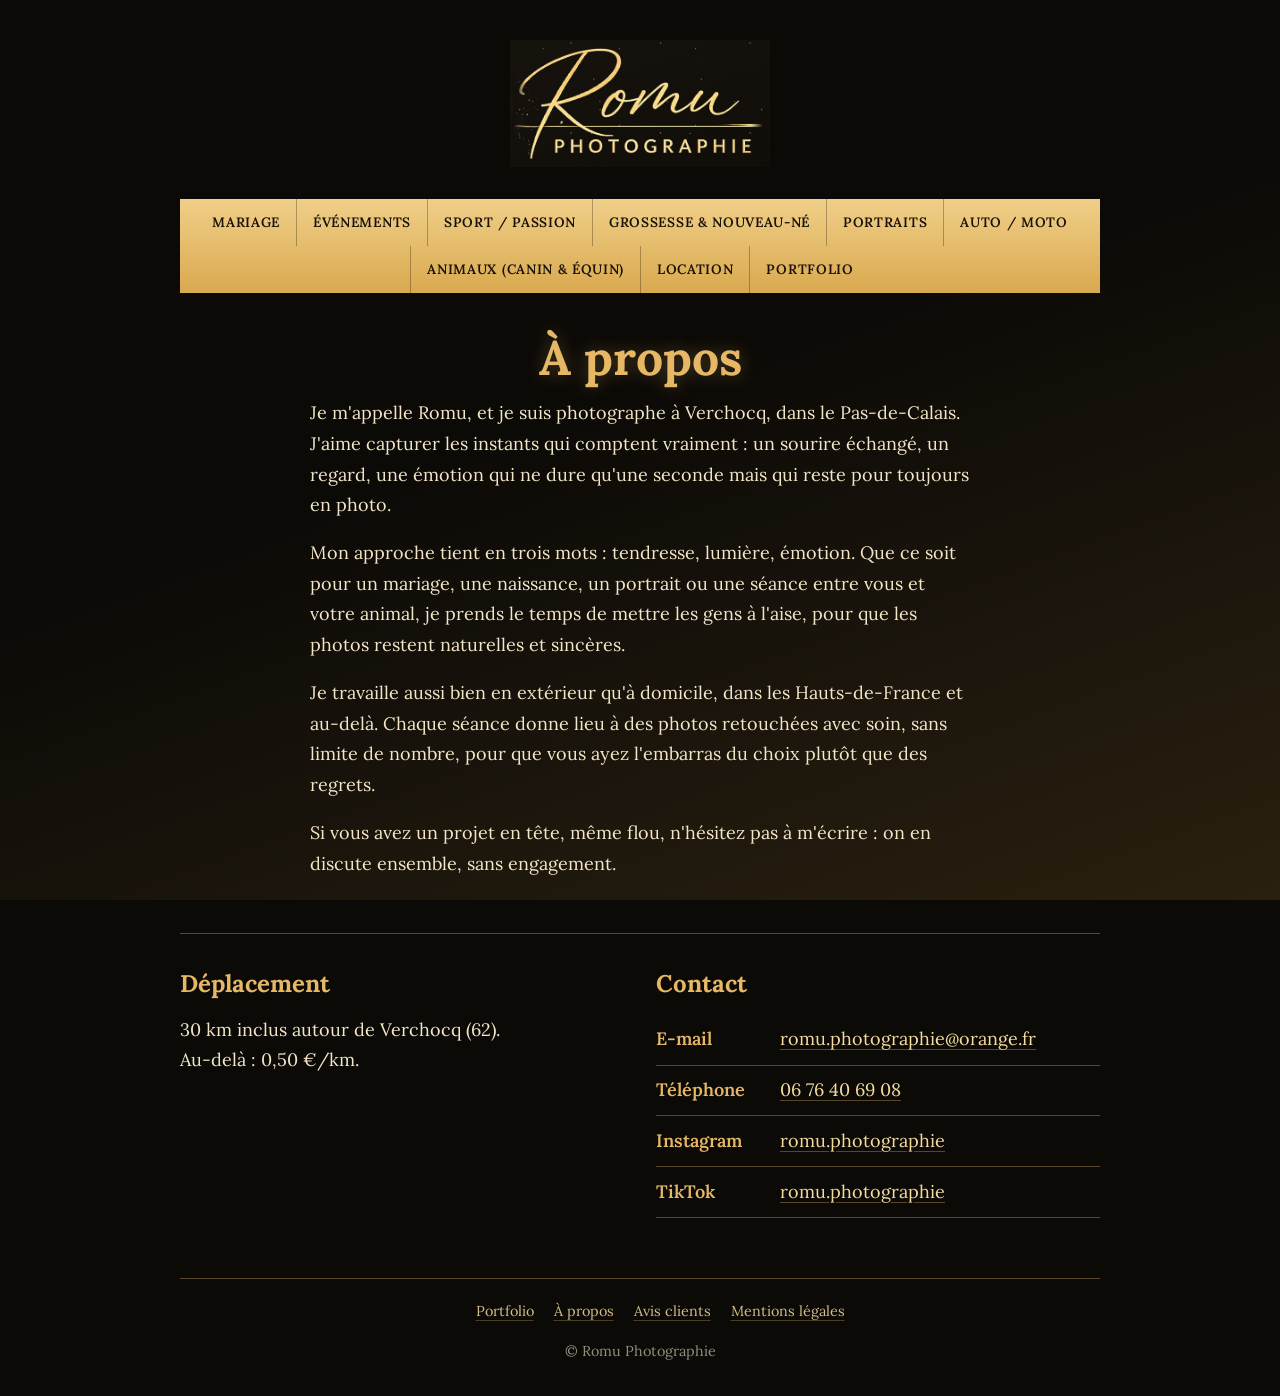
==== commit 56b24dff: "Add files via upload" ====
--- a/a-propos.html
+++ b/a-propos.html
@@ -13,7 +13,7 @@
 <body>
 <div class="cadre">
 <header class="entete petit"><a class="marque" href="index.html"><img class="logo" src="logo-romu.jpg" alt="Romu Photographie" width="1161" height="565"></a></header>
-<nav aria-label="Tarifs 2027"><ul class="bandeau"><li><a href="mariage.html">Mariage</a></li><li><a href="evenements.html">Événements</a></li><li><a href="sport-passion.html">Sport / Passion</a></li><li><a href="grossesse-nouveau-ne.html">Grossesse &amp; nouveau-né</a></li><li><a href="portraits.html">Portraits</a></li><li><a href="auto-moto.html">Auto / Moto</a></li><li><a href="animaux.html">Animaux (canin &amp; équin)</a></li><li><a href="location.html">Location</a></li></ul></nav>
+<nav aria-label="Tarifs 2027"><ul class="bandeau"><li><a href="mariage.html">Mariage</a></li><li><a href="evenements.html">Événements</a></li><li><a href="sport-passion.html">Sport / Passion</a></li><li><a href="grossesse-nouveau-ne.html">Grossesse &amp; nouveau-né</a></li><li><a href="portraits.html">Portraits</a></li><li><a href="auto-moto.html">Auto / Moto</a></li><li><a href="animaux.html">Animaux (canin &amp; équin)</a></li><li><a href="location.html">Location</a></li><li><a href="portfolio.html">Portfolio</a></li></ul></nav>
 <main>
 <section>
 <h1 class="titre">À propos</h1>
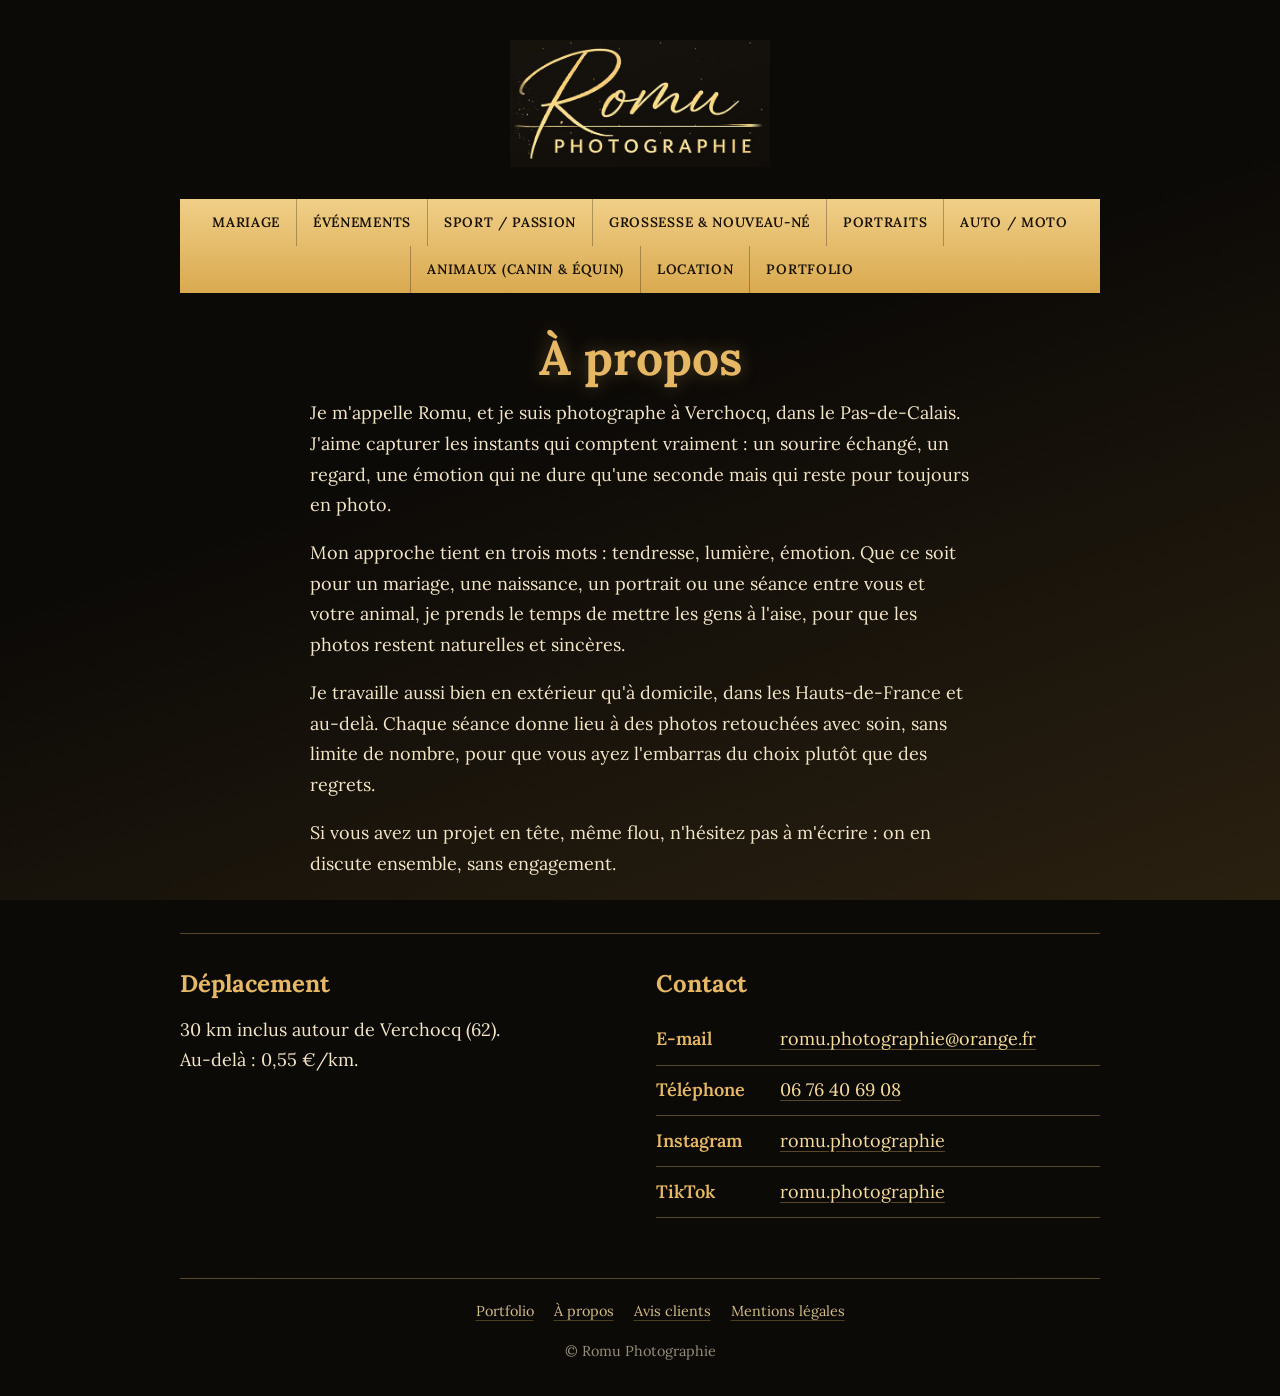
==== commit 3c76d418: "Add files via upload" ====
--- a/a-propos.html
+++ b/a-propos.html
@@ -25,7 +25,7 @@
 </div>
 </section>
 <section id="contact">
-<div class="pied"><div><h2>Déplacement</h2><p>30 km inclus autour de Verchocq (62).<br>Au-delà : 0,50 €/km.</p></div>
+<div class="pied"><div><h2>Déplacement</h2><p>30 km inclus autour de Verchocq (62).<br>Au-delà : 0,55 €/km.</p></div>
 <div><h2>Contact</h2><dl class="contact">
 <div><dt>E-mail</dt><dd><a href="mailto:romu.photographie@orange.fr">romu.photographie@orange.fr</a></dd></div>
 <div><dt>Téléphone</dt><dd><a href="tel:+33676406908">06 76 40 69 08</a></dd></div>
--- a/style.css
+++ b/style.css
@@ -89,7 +89,8 @@
 
 /* --- Lune en fond, accueil uniquement --- */
 body.accueil{position:relative}
-body.accueil::before{content:"";position:fixed;inset:0;background:url('lune-fond.jpg') no-repeat;background-position:top right;background-size:min(70vw,640px);opacity:.14;mix-blend-mode:screen;pointer-events:none;z-index:0}
+body.accueil::before{content:"";position:fixed;inset:0;background:url('lune-fond.jpg') no-repeat;background-position:top right;background-size:min(95vw,900px);opacity:.55;mix-blend-mode:screen;pointer-events:none;z-index:0}
+body.accueil::after{content:"";position:fixed;inset:0;background:url('soleil-fond.jpg') no-repeat;background-position:bottom left;background-size:min(95vw,900px);opacity:.55;mix-blend-mode:screen;pointer-events:none;z-index:0}
 .cadre{position:relative;z-index:1}
 
 /* --- Page Portfolio --- */
@@ -98,20 +99,23 @@
 .filtres button:hover{border-color:var(--or)}
 .filtres button.actif{background:linear-gradient(180deg,#f0cf88,#d9a94f);color:#1a1207;border-color:transparent;font-weight:600}
 .filtres button:focus-visible{outline:2px solid var(--or);outline-offset:2px}
-.portfolio-grille{display:flex;flex-wrap:wrap;justify-content:center;gap:.5rem;max-width:56rem;margin:0 auto}
-.portfolio-grille figure{flex:0 0 auto;width:110px;margin:0;position:relative;border-radius:8px;overflow:hidden;border:1px solid var(--fin);aspect-ratio:1/1}
-.portfolio-grille img{width:100%;height:100%;object-fit:cover;display:block}
-.portfolio-grille figcaption{position:absolute;left:0;right:0;bottom:0;padding:.5rem .7rem;background:linear-gradient(0deg,rgba(0,0,0,.75),transparent);color:var(--or-clair);font-size:.8rem}
+.portfolio-grille{columns:2 180px;column-gap:.6rem;max-width:56rem;margin:0 auto}
+.portfolio-grille figure{position:relative;margin:0 0 .6rem;break-inside:avoid;border-radius:8px;overflow:hidden;border:1px solid var(--fin)}
+.portfolio-grille img{width:100%;height:auto;display:block;cursor:zoom-in}
+.portfolio-grille figcaption{position:absolute;left:0;right:0;bottom:0;padding:.5rem .7rem;background:linear-gradient(0deg,rgba(0,0,0,.75),transparent);color:var(--or-clair);font-size:.8rem;pointer-events:none}
+@media(min-width:700px){.portfolio-grille{columns:3 200px}}
+
+/* --- Visionneuse (lightbox) --- */
+.visionneuse{position:fixed;inset:0;background:rgba(5,4,2,.93);display:none;align-items:center;justify-content:center;z-index:50;padding:2.5rem 1rem}
+.visionneuse.ouverte{display:flex}
+.visionneuse img{max-width:min(90vw,900px);max-height:85vh;border-radius:6px;box-shadow:0 10px 50px rgba(0,0,0,.6)}
+.visionneuse .fermer{position:absolute;top:1.25rem;right:1.5rem;background:none;border:none;color:var(--or-clair);font-size:2.2rem;line-height:1;cursor:pointer;padding:.25rem .6rem}
+.visionneuse .fermer:hover{color:#fff}
+.visionneuse .nav-v{position:absolute;top:50%;transform:translateY(-50%);background:rgba(0,0,0,.4);border:1px solid var(--fin);color:var(--or-clair);font-size:1.6rem;line-height:1;cursor:pointer;padding:.6rem .9rem;border-radius:999px}
+.visionneuse .nav-v:hover{background:rgba(230,184,102,.15);color:#fff}
+.visionneuse .precedent{left:1rem}
+.visionneuse .suivant{right:1rem}
+.visionneuse figcaption{position:absolute;bottom:1.5rem;left:0;right:0;text-align:center;color:var(--or-clair);font-size:.9rem}
+@media(max-width:600px){.visionneuse .nav-v{font-size:1.3rem;padding:.5rem .7rem}}
 .cta-portfolio{display:inline-block;margin-top:.5rem;padding:.7rem 1.6rem;border:1px solid var(--or);border-radius:999px;color:var(--or-clair);text-decoration:none;font-size:.95rem}
-.cta-portfolio:hover{background:rgba(230,184,102,.12);color:#fff}
-/* --- Accueil : mise en page photo --- */
-.hero{padding:3.5rem 0 3rem;text-align:center;border-top:none}
-.hero .accroche{max-width:40ch;margin-inline:auto}
-.galerie{padding-top:1rem}
-.galerie h2{margin-bottom:.4rem}
-.galerie > p{opacity:.75;font-size:1rem;margin-bottom:1.75rem}
-.grille{display:grid;grid-template-columns:repeat(auto-fit,minmax(200px,1fr));gap:1rem;text-align:center}
-.carte{display:flex;align-items:center;justify-content:center;min-height:100px;padding:1.4rem 1rem;border-radius:8px;border:1px solid var(--fin);background:rgba(0,0,0,.3);text-decoration:none;color:var(--or-clair);font-size:1.15rem;font-weight:600;letter-spacing:.02em;transition:border-color .15s,background .15s}
-.carte:hover{border-color:var(--or);background:rgba(230,184,102,.08);color:#fff}
-.carte-portfolio{border-color:var(--or);background:rgba(230,184,102,.1)}
-.portrait-grand{width:min(280px,60vw);height:min(280px,60vw);border-radius:50%;border:4px solid var(--or);box-shadow:0 0 40px rgba(230,184,102,.35);object-fit:cover;margin:0 auto 1.5rem}
+.cta-portfolio:hover{background:rgba(230,184,102,.12);color:#fff}
